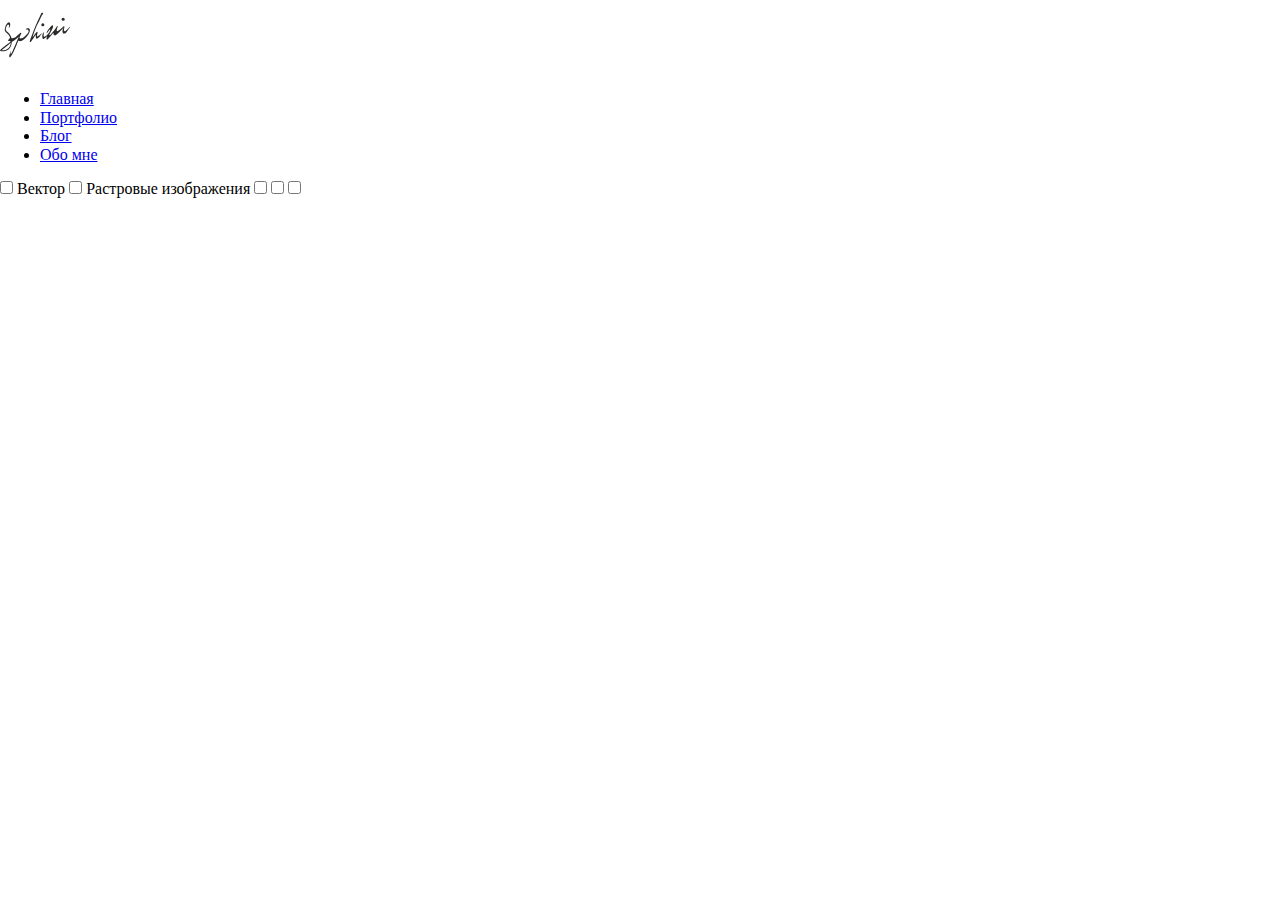
==== portfolio.html @ a6efe2f1 "Подключил css, шрифты. Тест сборки и хостинга." ====
<!DOCTYPE html>
<html lang="ru">
  <head>
    <meta charset="utf-8">
    <title>Sphini's portfolio</title>
    <link href="https://fonts.googleapis.com/css?family=Cuprum:400,400i,700,700i%7CPT+Sans&display=swap&subset=cyrillic" rel="stylesheet">
    <link href="css/normalize.css" rel="stylesheet">
    <link href="css/style.css" rel="stylesheet">
  </head>
  <body class="main-container">

    <header></header>
    <main>
        <section class="full-page-container">
          <nav class="navigation-portfolio">
            <div class="logo-wrapper">
              <a class="main-header-logo" href="index.html"><img src="img/logo.svg" alt="логотип Sphini" width="70" height="70"></a>
            </div>
            <ul class="site-navigation">
              <li><a href="index.html">Главная</a></li>
              <li><a href="#" class="current">Портфолио</a></li>
              <li><a href="#">Блог</a></li>
              <li><a href="#">Обо мне</a></li>
            </ul>
          </nav>
            <div class="background-portfolio-container">


                  <input class="visually-hidden tabs-filter-checkbox" type="checkbox" name="vector" id="tab-vector">
                  <label for="tab-vector" class="tab-label"><span class="tab-name">Вектор</span></label>
                  <input class="visually-hidden tabs-filter-checkbox" type="checkbox" name="raster" id="tab-raster">
                  <label for="tab-raster" class="tab-label"><span class="tab-name">Растровые изображения</span></label>
                  <input class="visually-hidden tabs-filter-checkbox" type="checkbox" name="advert" id="tab-advert">
                  <label for="tab-advert" class="tab-label"></label>
                  <input class="visually-hidden tabs-filter-checkbox" type="checkbox" name="3d" id="tab-3d">
                  <label for="tab-3d" class="tab-label"></label>
                  <input class="visually-hidden tabs-filter-checkbox" type="checkbox" name="web" id="tab-web">
                  <label for="tab-web" class="tab-label"></label>

              <div class="portfolio-container">
                <div class="portfolio-image vector raster"></div>
                <div class="portfolio-image raster"></div>
                <div class="portfolio-image"></div>
                <div class="portfolio-image vector"></div>
                <div class="portfolio-image"></div>
                <div class="portfolio-image vector"></div>
                <div class="portfolio-image"></div>
                <div class="portfolio-image"></div>
                <div class="portfolio-image"></div>
                <div class="portfolio-image raster"></div>
                <div class="portfolio-image vector raster"></div>
                <div class="portfolio-image"></div>
                <div class="portfolio-image"></div>
                <div class="portfolio-image vector"></div>
                <div class="portfolio-image"></div>
                <div class="portfolio-image"></div>
              </div>
            </div>

      </section>
    </main>
    <!-- <footer class="main-footer">

    </footer> -->
  </body>
</html>
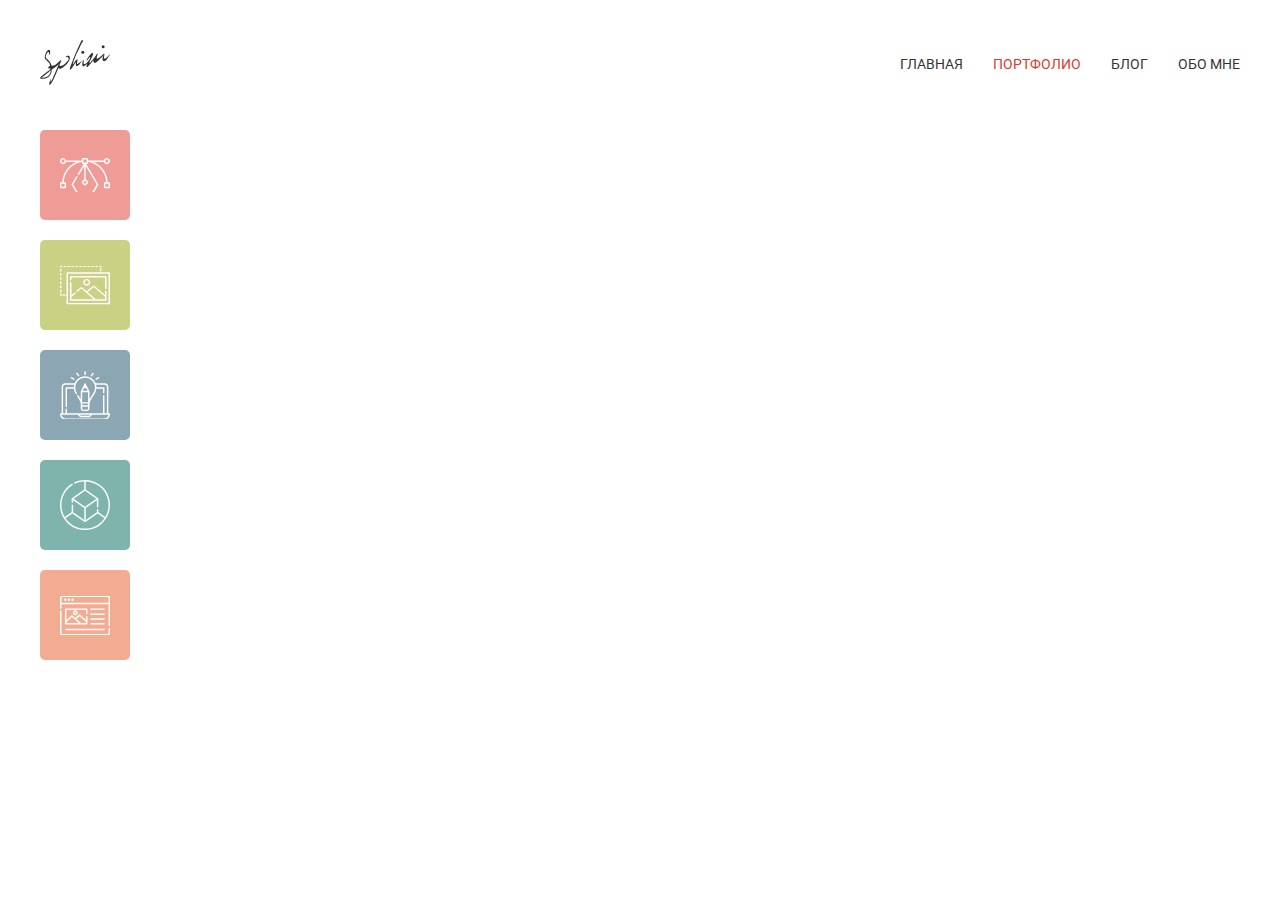
==== commit 95a76d48: "Реализовал работу фильтра" ====
--- a/portfolio.html
+++ b/portfolio.html
@@ -5,62 +5,62 @@
     <title>Sphini's portfolio</title>
     <link href="https://fonts.googleapis.com/css?family=Cuprum:400,400i,700,700i%7CPT+Sans&display=swap&subset=cyrillic" rel="stylesheet">
     <link href="css/normalize.css" rel="stylesheet">
-    <link href="css/style.css" rel="stylesheet">
+    <link href="css/style.min.css" rel="stylesheet">
   </head>
   <body class="main-container">
 
-    <header></header>
+    <header class="page-header">
+      <a class="page_header__logo" href="index.html">
+        <svg class="page_header__logo-img" width="70" height="45"><use xlink:href="img/sprite.svg#sprite-logo"></use></svg>
+      </a>
+      <nav class="page-header__nav" id="navbar">
+        <ul class="page-header__site-list site-list">
+          <li class="site-list__item"><a href="index.html">Главная</a></li>
+          <li class="site-list__item site-list__item--current"><a href="portfolio.html">Портфолио</a></li>
+          <li class="site-list__item"><a href="#">Блог</a></li>
+          <li class="site-list__item"><a href="#">Обо мне</a></li>
+        </ul>
+      </nav>
+    </header>
     <main>
-        <section class="full-page-container">
-          <nav class="navigation-portfolio">
-            <div class="logo-wrapper">
-              <a class="main-header-logo" href="index.html"><img src="img/logo.svg" alt="логотип Sphini" width="70" height="70"></a>
-            </div>
-            <ul class="site-navigation">
-              <li><a href="index.html">Главная</a></li>
-              <li><a href="#" class="current">Портфолио</a></li>
-              <li><a href="#">Блог</a></li>
-              <li><a href="#">Обо мне</a></li>
-            </ul>
-          </nav>
-            <div class="background-portfolio-container">
+      <section class="portfolio-block">
+        <div class="portfolio-filter"> <!-- background-portfolio-container  -->
+          <input class="visually-hidden portfolio-filter__checkbox" type="checkbox" name="vector" id="tab-vector">
+          <label for="tab-vector" class="portfolio-filter__tab portfolio-filter__tab--vector" title="Вектор"><span class="visually-hidden tab-name">sdasd</span></label> <!-- tab-label  -->
+          <input class="visually-hidden portfolio-filter__checkbox" type="checkbox" name="raster" id="tab-raster">
+          <label for="tab-raster" class="portfolio-filter__tab portfolio-filter__tab--raster" title="Растровые изображения"><span class="visually-hidden tab-name">Растровые изображения</span></label> <!-- tab-label  -->
+          <input class="visually-hidden portfolio-filter__checkbox" type="checkbox" name="advert" id="tab-advert">
+          <label for="tab-advert" class="portfolio-filter__tab portfolio-filter__tab--advert" title="Рекламная продукция"><span class="visually-hidden tab-name">Рекламная продукция</span></label> <!-- tab-label  -->
+          <input class="visually-hidden portfolio-filter__checkbox" type="checkbox" name="3d" id="tab-3d">
+          <label for="tab-3d" class="portfolio-filter__tab portfolio-filter__tab--3d" title="3д моделирование"><span class="visually-hidden tab-name">3д моделирование</span></label> <!-- tab-label  -->
+          <input class="visually-hidden portfolio-filter__checkbox" type="checkbox" name="web" id="tab-web">
+          <label for="tab-web" class="portfolio-filter__tab portfolio-filter__tab--tab-web" title="Веб дизайн"><span class="visually-hidden tab-name">Веб дизайн</span></label> <!-- tab-label  -->
+        </div>
+        <div class="portfolio-content">
+          <div class="portfolio-content__image vector"><a href="#"><img src="/img/portfolio-thumbnails/fildjan-logo-thumb.jpg" alt="fildjan-thumb" width="100%" height="100%"></a></div>
+          <div class="portfolio-content__image raster 3d"><a href="#"><img src="/img/portfolio-thumbnails/jedysword-3d-thumb.jpg" alt="jedysword-thumb" width="100%" height="100%"></a></div>
+          <div class="portfolio-content__image vector"><a href="#"><img src="/img/portfolio-thumbnails/dc-logo-thumb.jpg" alt="dc-thumb" width="100%" height="100%"></a></div>
+          <div class="portfolio-content__image raster 3d"><a href="#"><img src="/img/portfolio-thumbnails/violin-3d-thumb.jpg" alt="violin-thumb" width="100%" height="100%"></a></div>
+          <div class="portfolio-content__image vector"><a href="#"><img src="/img/portfolio-thumbnails/slot-logo-thumb.jpg" alt="slot-thumb" width="100%" height="100%"></a></div>
+          <div class="portfolio-content__image raster"><a href="#"><img src="/img/portfolio-thumbnails/clouds-baloon-thumb.jpg" alt="clouds-baloon-thumb" width="100%" height="100%"></a></div>
+          <div class="portfolio-content__image raster advert"><a href="#"><img src="/img/portfolio-thumbnails/26days-visitcard-thumb.jpg" alt="26days-visitcard-thumb" width="100%" height="100%"></a></div>
+          <div class="portfolio-content__image web"><a href="#"><img src="/img/portfolio-thumbnails/lfs-site-thumb.jpg" alt="lfs-site-thumb" width="100%" height="100%"></a></div>
+          <div class="portfolio-content__image raster advert 3d"><a href="#"><img src="/img/portfolio-thumbnails/newyear-kms-thumb.jpg" alt="newyear-kms-thumb" width="100%" height="100%"></a></div>
 
 
-                  <input class="visually-hidden tabs-filter-checkbox" type="checkbox" name="vector" id="tab-vector">
-                  <label for="tab-vector" class="tab-label"><span class="tab-name">Вектор</span></label>
-                  <input class="visually-hidden tabs-filter-checkbox" type="checkbox" name="raster" id="tab-raster">
-                  <label for="tab-raster" class="tab-label"><span class="tab-name">Растровые изображения</span></label>
-                  <input class="visually-hidden tabs-filter-checkbox" type="checkbox" name="advert" id="tab-advert">
-                  <label for="tab-advert" class="tab-label"></label>
-                  <input class="visually-hidden tabs-filter-checkbox" type="checkbox" name="3d" id="tab-3d">
-                  <label for="tab-3d" class="tab-label"></label>
-                  <input class="visually-hidden tabs-filter-checkbox" type="checkbox" name="web" id="tab-web">
-                  <label for="tab-web" class="tab-label"></label>
 
-              <div class="portfolio-container">
-                <div class="portfolio-image vector raster"></div>
-                <div class="portfolio-image raster"></div>
-                <div class="portfolio-image"></div>
-                <div class="portfolio-image vector"></div>
-                <div class="portfolio-image"></div>
-                <div class="portfolio-image vector"></div>
-                <div class="portfolio-image"></div>
-                <div class="portfolio-image"></div>
-                <div class="portfolio-image"></div>
-                <div class="portfolio-image raster"></div>
-                <div class="portfolio-image vector raster"></div>
-                <div class="portfolio-image"></div>
-                <div class="portfolio-image"></div>
-                <div class="portfolio-image vector"></div>
-                <div class="portfolio-image"></div>
-                <div class="portfolio-image"></div>
-              </div>
-            </div>
-
+          <div class="portfolio-content__image portfolio-content__image--dummy"></div>
+          <div class="portfolio-content__image portfolio-content__image--dummy"></div>
+          <div class="portfolio-content__image portfolio-content__image--dummy"></div>
+          <div class="portfolio-content__image portfolio-content__image--dummy"></div>
+          <div class="portfolio-content__image portfolio-content__image--dummy"></div>
+          <div class="portfolio-content__image portfolio-content__image--dummy"></div>
+        </div>
       </section>
     </main>
     <!-- <footer class="main-footer">
 
     </footer> -->
+    <script src="js/filter.js"></script>
   </body>
 </html>
--- a/css/style.min.css
+++ b/css/style.min.css
@@ -0,0 +1,463 @@
+@font-face {
+  font-family: "Comfortaa";
+  src: url("../fonts/Comfortaa-Bold.woff2") format("woff2"), url("../fonts/Comfortaa-Bold.woff") format("woff");
+  font-weight: 700;
+  font-style: normal;
+  font-display: swap;
+}
+@font-face {
+  font-family: "Comfortaa";
+  src: url("../fonts/Comfortaa-Regular.woff2") format("woff2"), url("../fonts/Comfortaa-Regular.woff") format("woff");
+  font-weight: 400;
+  font-style: normal;
+  font-display: swap;
+}
+@font-face {
+  font-family: "Roboto";
+  src: url("../fonts/Roboto-Regular.woff2") format("woff2"), url("../fonts/Roboto-Regular.woff") format("woff");
+  font-weight: 400;
+  font-style: normal;
+  font-display: swap;
+}
+@font-face {
+  font-family: "Roboto";
+  src: url("../fonts/Roboto-Bold.woff2") format("woff2"), url("../fonts/Roboto-Bold.woff") format("woff");
+  font-weight: 700;
+  font-style: normal;
+  font-display: swap;
+}
+.visually-hidden:not(:focus):not(:active),
+input[type="checkbox"].visually-hidden,
+input[type="radio"].visually-hidden {
+  position: absolute;
+  width: 1px;
+  height: 1px;
+  margin: -1px;
+  border: 0;
+  padding: 0;
+  white-space: nowrap;
+  -webkit-clip-path: inset(100%);
+          clip-path: inset(100%);
+  clip: rect(0 0 0 0);
+  overflow: hidden;
+}
+body {
+  padding: 0;
+  margin: 0;
+  list-style: none;
+  font-family: "Roboto", Arial, sans-serif;
+  font-size: 14px;
+  font-weight: normal;
+  color: #000000;
+  background-color: white;
+  box-sizing: border-box;
+}
+.main-container {
+  padding-left: 40px;
+  padding-right: 40px;
+}
+.content {
+  position: absolute;
+  width: 900px;
+  left: 50%;
+  margin-left: -450px;
+  top: 50%;
+  transform: translateY(-50%);
+  height: 100%;
+  display: flex;
+  align-items: center;
+  z-index: 5;
+}
+a {
+  text-decoration: none;
+}
+.red-dot {
+  color: #e0392d;
+}
+@-webkit-keyframes loading {
+  0% {
+    opacity: 0;
+  }
+  50% {
+    opacity: 1;
+  }
+  100% {
+    opacity: 0;
+  }
+}
+@keyframes loading {
+  0% {
+    opacity: 0;
+  }
+  50% {
+    opacity: 1;
+  }
+  100% {
+    opacity: 0;
+  }
+}
+@-webkit-keyframes error {
+  0% {
+    opacity: 0;
+  }
+  100% {
+    fill: blue;
+  }
+}
+@keyframes error {
+  0% {
+    opacity: 0;
+  }
+  100% {
+    fill: blue;
+  }
+}
+@-webkit-keyframes screen-back {
+  0% {
+    opacity: 0;
+  }
+  10% {
+    opacity: 1;
+  }
+  98% {
+    opacity: 1;
+  }
+  100% {
+    opacity: 0;
+  }
+}
+@keyframes screen-back {
+  0% {
+    opacity: 0;
+  }
+  10% {
+    opacity: 1;
+  }
+  98% {
+    opacity: 1;
+  }
+  100% {
+    opacity: 0;
+  }
+}
+.fil1 {
+  fill: none;
+}
+.fil3 {
+  fill: #DAE4EA;
+}
+.fil0 {
+  fill: #E2ECF5;
+}
+.fil2 {
+  fill: #F0F4F7;
+}
+.fil5 {
+  fill: #F0F4F7;
+}
+.fil4 {
+  fill: #F0F4F7;
+  fill-rule: nonzero;
+}
+#screen:hover #screen-on {
+  -webkit-animation: error;
+          animation: error;
+  -webkit-animation-delay: 4s;
+          animation-delay: 4s;
+  -webkit-animation-fill-mode: forwards;
+          animation-fill-mode: forwards;
+}
+#screen:hover #screen-back {
+  -webkit-animation: screen-back;
+          animation: screen-back;
+  -webkit-animation-duration: 4s;
+          animation-duration: 4s;
+  -webkit-animation-fill-mode: forwards;
+          animation-fill-mode: forwards;
+  fill: #696969;
+}
+#screen:hover #switch-on {
+  fill: #00ED3B;
+}
+#screen:hover #loading {
+  fill: white;
+  -webkit-animation: loading;
+          animation: loading;
+  -webkit-animation-duration: 2s;
+          animation-duration: 2s;
+  -webkit-animation-iteration-count: 2;
+          animation-iteration-count: 2;
+  -webkit-animation-fill-mode: forwards;
+          animation-fill-mode: forwards;
+}
+.page-header {
+  position: fixed;
+  width: 100%;
+  max-width: 1920px;
+  box-sizing: border-box;
+  left: 50%;
+  transform: translateX(-50%);
+  z-index: 5;
+  display: flex;
+  justify-content: space-between;
+  align-items: center;
+  transition-duration: 1.5s;
+  padding: 40px 40px 40px 40px;
+  background-color: white;
+}
+.page-header__site-list {
+  padding: 0;
+  margin: 0;
+  list-style: none;
+  display: flex;
+}
+.page-header__site-list li {
+  padding: 0;
+  margin: 0;
+  list-style: none;
+  display: flex;
+  align-items: center;
+  margin-right: 30px;
+}
+.page-header__site-list li:last-child {
+  margin-right: 0;
+}
+.page-header__site-list a {
+  text-transform: uppercase;
+  color: #000000;
+  opacity: 0.8;
+}
+.page-header__site-list a:hover {
+  opacity: 1;
+}
+.page-header__site-list--night a {
+  color: white;
+}
+.site-list__item--current a {
+  color: #e0392d;
+  opacity: 1;
+}
+.page_header__logo {
+  opacity: 0.8;
+}
+.page_header__logo:hover {
+  opacity: 1;
+}
+.page_header__logo--night {
+  fill: white;
+}
+.main-block {
+  height: 100vh;
+  min-height: 700px;
+  background-color: #ffffff;
+  box-sizing: border-box;
+  overflow: hidden;
+  max-height: 1280px;
+  position: relative;
+  border-radius: 20px;
+  padding-bottom: 40px;
+  bottom: 20px;
+}
+.main-block__background {
+  position: absolute;
+  bottom: 50%;
+  left: 50%;
+  transform: translateX(-50%);
+  z-index: 0;
+}
+.main-block__background-image {
+  position: relative;
+  transform: translateY(400px);
+}
+.main-block__me-container {
+  height: 100%;
+  position: relative;
+  vertical-align: middle;
+}
+.main-block__me-image {
+  position: relative;
+  top: 50%;
+  transform: translateY(-50%);
+}
+.main-block__greeting {
+  padding-left: 40px;
+}
+.main-block__greeting-title {
+  margin: 0;
+  padding: 0;
+  font-family: "Comfortaa", Arial, sans-serif;
+  font-weight: 700;
+  font-size: 38px;
+  line-height: 48px;
+  margin-bottom: 25px;
+}
+.main-block__greeting-text {
+  margin: 0;
+  padding: 0;
+  font-family: "Roboto", Arial, sans-serif;
+  font-weight: 400;
+  font-size: 16px;
+  line-height: 25px;
+  padding-right: 250px;
+  margin-bottom: 45px;
+  color: #6b6a6a;
+}
+.main-block__btn-lang {
+  position: absolute;
+  bottom: 50px;
+  right: 50px;
+  color: #000000;
+  font-family: "Roboto", Arial, sans-serif;
+  font-size: 16px;
+  opacity: 0.7;
+  z-index: 1;
+}
+.main-block__btn-lang:hover {
+  opacity: 1;
+}
+.main-block__sun-night::before {
+  content: "";
+  position: absolute;
+  display: block;
+  background-image: url("../img/sun-night.svg");
+  background-size: cover;
+  background-repeat: no-repeat;
+  width: 56px;
+  height: 28px;
+  left: 50px;
+  bottom: 50px;
+  opacity: 0.7;
+  z-index: 2;
+}
+.main-block__sun-night:hover::before {
+  opacity: 1;
+  cursor: pointer;
+}
+.main-block__night-switch:checked + .main-block__sun-night::before {
+  background-position: 0 -29px;
+}
+.main-block--night,
+.main-container--night,
+.main-block__container--night {
+  background-color: #2C4860;
+}
+.main-block__background--night {
+  -webkit-filter: brightness(60%);
+          filter: brightness(60%);
+}
+.portfolio-block {
+  display: flex;
+  padding-top: 130px;
+}
+.portfolio-content__image {
+  width: 9.267%;
+  margin-bottom: 10px;
+  margin-right: 5px;
+  margin-left: 5px;
+  min-width: 250px;
+  border-radius: 5px;
+  overflow: hidden;
+  flex-grow: 2;
+  opacity: 1;
+  display: none;
+}
+.portfolio-content__image:hover {
+  opacity: 0.8;
+}
+.show {
+  display: block;
+}
+.portfolio-content__image::before {
+  content: "";
+  padding-top: 100%;
+  float: left;
+}
+.portfolio-content {
+  width: 100%;
+  display: flex;
+  flex-wrap: wrap;
+  align-content: flex-start;
+  margin-left: 110px;
+}
+.portfolio-content::after {
+  content: '';
+  flex-grow: 5;
+}
+.portfolio-filter {
+  position: fixed;
+  display: flex;
+  flex-direction: column;
+}
+.portfolio-filter__tab {
+  margin-bottom: 20px;
+  position: relative;
+  margin-right: 20px;
+  cursor: pointer;
+}
+.portfolio-filter__tab::before {
+  content: '';
+  display: block;
+  height: 90px;
+  width: 90px;
+  border-radius: 5px;
+  opacity: 0.5;
+  transition-duration: 0.3s;
+}
+.portfolio-filter__tab:hover::before {
+  opacity: 0.7;
+}
+.portfolio-filter__tab--vector::before {
+  background-color: #e0392d;
+}
+.portfolio-filter__tab--raster::before {
+  background-color: #94a30a;
+}
+.portfolio-filter__tab--advert::before {
+  background-color: #194f67;
+}
+.portfolio-filter__tab--3d::before {
+  background-color: #00695b;
+}
+.portfolio-filter__tab--tab-web::before {
+  background-color: #e35a24;
+}
+.portfolio-filter__tab::after {
+  content: '';
+  position: absolute;
+  width: 50px;
+  background-size: cover;
+  background-repeat: no-repeat;
+  left: 50%;
+  top: 50%;
+  transform: translate(-50%, -50%);
+}
+.portfolio-filter__tab--vector::after {
+  height: 34px;
+  background-image: url("../img/vector-icon.svg");
+}
+.portfolio-filter__tab--raster::after {
+  height: 39px;
+  background-image: url("../img/raster-icon.svg");
+}
+.portfolio-filter__tab--advert::after {
+  height: 48px;
+  background-image: url("../img/ad-icon.svg");
+}
+.portfolio-filter__tab--3d::after {
+  height: 50px;
+  background-image: url("../img/3d-icon.svg");
+}
+.portfolio-filter__tab--tab-web::after {
+  height: 39px;
+  background-image: url("../img/web-icon.svg");
+}
+.portfolio-filter__checkbox:checked + .portfolio-filter__tab::before {
+  opacity: 1;
+  transition-duration: 0.3s;
+}
+.portfolio-content .portfolio-content__image--dummy {
+  display: block;
+  height: 2px;
+}
+
+/*# sourceMappingURL=style.min.css.map */
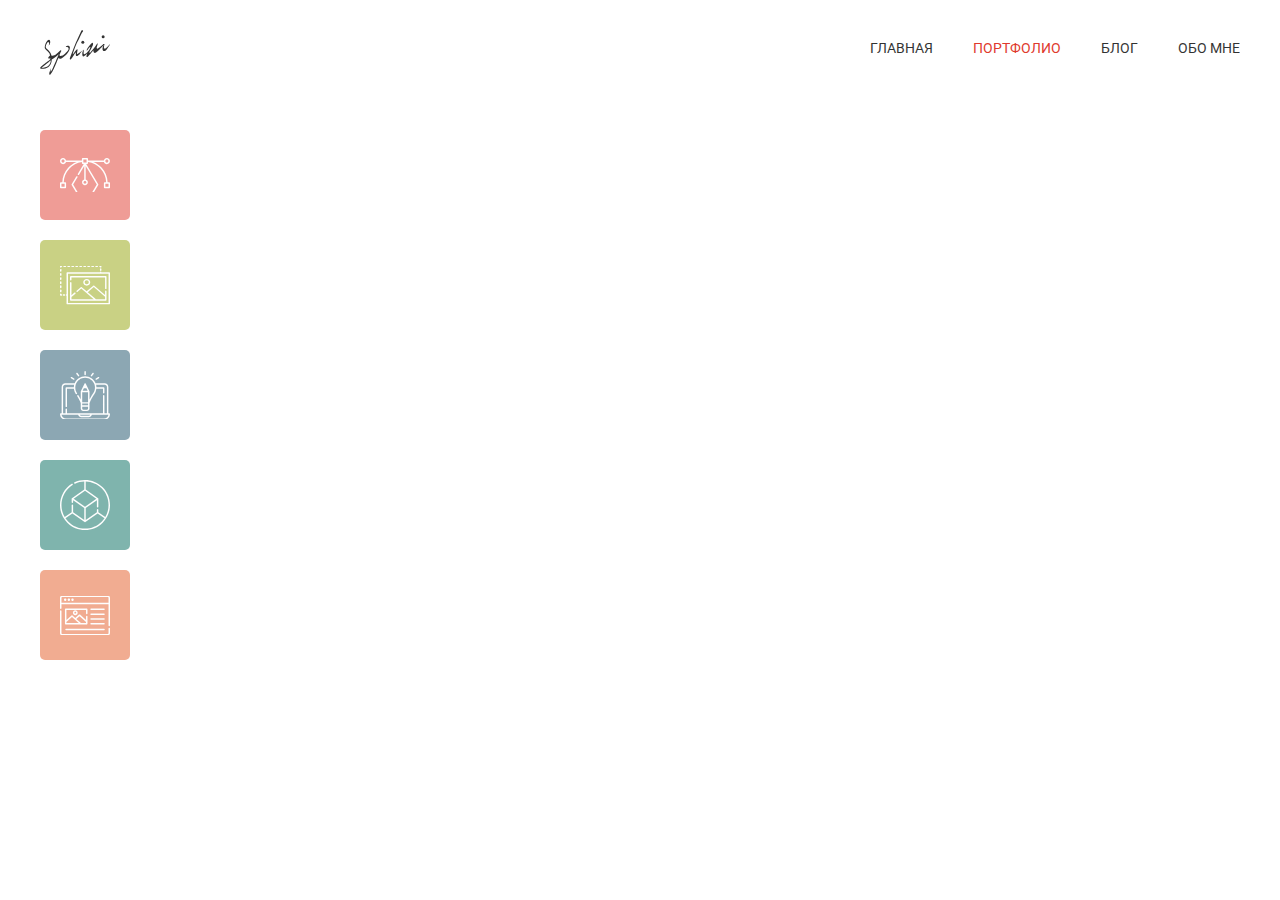
==== commit 30cdde98: "переделал навигацию, автоскрытие,  фон главной страницы,  ночной режим" ====
--- a/portfolio.html
+++ b/portfolio.html
@@ -37,15 +37,15 @@
           <label for="tab-web" class="portfolio-filter__tab portfolio-filter__tab--tab-web" title="Веб дизайн"><span class="visually-hidden tab-name">Веб дизайн</span></label> <!-- tab-label  -->
         </div>
         <div class="portfolio-content">
-          <div class="portfolio-content__image vector"><a href="#"><img src="/img/portfolio-thumbnails/fildjan-logo-thumb.jpg" alt="fildjan-thumb" width="100%" height="100%"></a></div>
-          <div class="portfolio-content__image raster 3d"><a href="#"><img src="/img/portfolio-thumbnails/jedysword-3d-thumb.jpg" alt="jedysword-thumb" width="100%" height="100%"></a></div>
-          <div class="portfolio-content__image vector"><a href="#"><img src="/img/portfolio-thumbnails/dc-logo-thumb.jpg" alt="dc-thumb" width="100%" height="100%"></a></div>
-          <div class="portfolio-content__image raster 3d"><a href="#"><img src="/img/portfolio-thumbnails/violin-3d-thumb.jpg" alt="violin-thumb" width="100%" height="100%"></a></div>
-          <div class="portfolio-content__image vector"><a href="#"><img src="/img/portfolio-thumbnails/slot-logo-thumb.jpg" alt="slot-thumb" width="100%" height="100%"></a></div>
-          <div class="portfolio-content__image raster"><a href="#"><img src="/img/portfolio-thumbnails/clouds-baloon-thumb.jpg" alt="clouds-baloon-thumb" width="100%" height="100%"></a></div>
-          <div class="portfolio-content__image raster advert"><a href="#"><img src="/img/portfolio-thumbnails/26days-visitcard-thumb.jpg" alt="26days-visitcard-thumb" width="100%" height="100%"></a></div>
-          <div class="portfolio-content__image web"><a href="#"><img src="/img/portfolio-thumbnails/lfs-site-thumb.jpg" alt="lfs-site-thumb" width="100%" height="100%"></a></div>
-          <div class="portfolio-content__image raster advert 3d"><a href="#"><img src="/img/portfolio-thumbnails/newyear-kms-thumb.jpg" alt="newyear-kms-thumb" width="100%" height="100%"></a></div>
+          <div class="portfolio-content__image vector"><a href="1" target="_blank"><img class="portfolio-content__thumb" src="/img/portfolio-thumbnails/fildjan-logo-thumb.jpg" alt="fildjan-thumb" width="100%" height="100%"></a></div>
+          <div class="portfolio-content__image raster 3d"><a href="2" target="_blank"><img class="portfolio-content__thumb" src="/img/portfolio-thumbnails/jedysword-3d-thumb.jpg" alt="jedysword-thumb" width="100%" height="100%"></a></div>
+          <div class="portfolio-content__image vector"><a href="3" target="_blank"><img class="portfolio-content__thumb" src="/img/portfolio-thumbnails/dc-logo-thumb.jpg" alt="dc-thumb" width="100%" height="100%"></a></div>
+          <div class="portfolio-content__image raster 3d"><a href="4" target="_blank"><img class="portfolio-content__thumb" src="/img/portfolio-thumbnails/violin-3d-thumb.jpg" alt="violin-thumb" width="100%" height="100%"></a></div>
+          <div class="portfolio-content__image vector"><a href="5" target="_blank"><img class="portfolio-content__thumb" src="/img/portfolio-thumbnails/slot-logo-thumb.jpg" alt="slot-thumb" width="100%" height="100%"></a></div>
+          <div class="portfolio-content__image raster"><a href="#" target="_blank"><img class="portfolio-content__thumb" src="/img/portfolio-thumbnails/clouds-baloon-thumb.jpg" alt="clouds-baloon-thumb" width="100%" height="100%"></a></div>
+          <div class="portfolio-content__image raster advert"><a href="img/portfolio-big-pictures/26days-visitcard-fullsize.jpg" target="_blank"><img class="portfolio-content__thumb" src="/img/portfolio-thumbnails/26days-visitcard-thumb.jpg" alt="26days-visitcard-thumb" width="100%" height="100%"></a></div>
+          <div class="portfolio-content__image web"><a href="#" target="_blank"><img class="portfolio-content__thumb" src="/img/portfolio-thumbnails/lfs-site-thumb.jpg" alt="lfs-site-thumb" width="100%" height="100%"></a></div>
+          <div class="portfolio-content__image raster advert 3d"><a href="img/portfolio-big-pictures/newyear-kms-fullsize.jpg" target="_blank"><img class="portfolio-content__thumb" src="/img/portfolio-thumbnails/newyear-kms-thumb.jpg" alt="newyear-kms-thumb" width="100%" height="100%"></a></div>
 
 
 
@@ -57,10 +57,20 @@
           <div class="portfolio-content__image portfolio-content__image--dummy"></div>
         </div>
       </section>
+
+      <section class="big-picture  overlay  hidden">
+        <div class="big-picture__img">
+          <img class="portfolio-content__fullsize" src="img/portfolio-big-pictures/newyear-kms-fullsize.jpg" alt="Девушка в купальнике" width="100%" height="auto">
+        </div>
+        <button type="button" class="big-picture__cancel cancel" id="picture-cancel"><span class="visually-hidden">выход</span></button>
+      </section>
+
     </main>
     <!-- <footer class="main-footer">
 
     </footer> -->
     <script src="js/filter.js"></script>
+    <script src="js/overlay.js"></script>
+    <script src="js/hidebar.js"></script>
   </body>
 </html>
--- a/css/style.min.css
+++ b/css/style.min.css
@@ -56,6 +56,10 @@
   padding-left: 40px;
   padding-right: 40px;
 }
+.block-sizer {
+  max-width: 1800px;
+  margin: auto;
+}
 .content {
   position: absolute;
   width: 900px;
@@ -144,6 +148,9 @@
   fill: none;
 }
 .fil3 {
+  fill: #DAE4EA;
+}
+.fil6 {
   fill: #DAE4EA;
 }
 .fil0 {
@@ -190,37 +197,60 @@
   -webkit-animation-fill-mode: forwards;
           animation-fill-mode: forwards;
 }
-.page-header {
-  position: fixed;
-  width: 100%;
-  max-width: 1920px;
-  box-sizing: border-box;
-  left: 50%;
-  transform: translateX(-50%);
-  z-index: 5;
-  display: flex;
-  justify-content: space-between;
+.page-header__site-list {
+  padding: 0;
+  margin: 0;
+  list-style: none;
+  display: flex;
+}
+.page-header__site-list li {
+  padding: 0;
+  margin: 0;
+  list-style: none;
+  display: flex;
   align-items: center;
-  transition-duration: 1.5s;
-  padding: 40px 40px 40px 40px;
-  background-color: white;
-}
-.page-header__site-list {
-  padding: 0;
-  margin: 0;
-  list-style: none;
-  display: flex;
-}
-.page-header__site-list li {
-  padding: 0;
-  margin: 0;
-  list-style: none;
-  display: flex;
-  align-items: center;
-  margin-right: 30px;
+  margin-right: 40px;
 }
 .page-header__site-list li:last-child {
   margin-right: 0;
+}
+.page-header__nav {
+  background-color: white;
+  top: 0;
+  right: 0;
+  position: fixed;
+  padding-right: 40px;
+  padding-top: 40px;
+  padding-left: 60px;
+  padding-bottom: 40px;
+  border-bottom-left-radius: 20px;
+  z-index: 20;
+  transition: top 1s;
+}
+.page_header__logo {
+  position: fixed;
+  top: 30px;
+  left: 40px;
+  z-index: 30;
+}
+.page_header__logo-circle {
+  position: absolute;
+  display: block;
+  width: 90px;
+  height: 90px;
+  top: -23px;
+  left: -10px;
+  border-radius: 50%;
+  z-index: 14;
+  background-color: white;
+}
+.page_header__logo-img {
+  position: relative;
+  z-index: 15;
+  opacity: 0.8;
+}
+.page_header__logo-img:hover {
+  opacity: 1;
 }
 .page-header__site-list a {
   text-transform: uppercase;
@@ -237,13 +267,7 @@
   color: #e0392d;
   opacity: 1;
 }
-.page_header__logo {
-  opacity: 0.8;
-}
-.page_header__logo:hover {
-  opacity: 1;
-}
-.page_header__logo--night {
+.site-list__item--current a--night {
   fill: white;
 }
 .main-block {
@@ -267,7 +291,7 @@
 }
 .main-block__background-image {
   position: relative;
-  transform: translateY(400px);
+  transform: translateY(780px);
 }
 .main-block__me-container {
   height: 100%;
@@ -338,12 +362,106 @@
 }
 .main-block--night,
 .main-container--night,
-.main-block__container--night {
+.main-block__container--night,
+.page_header__logo-circle--night,
+.page-header__nav--night {
   background-color: #2C4860;
 }
 .main-block__background--night {
   -webkit-filter: brightness(60%);
           filter: brightness(60%);
+}
+.best-portfolio {
+  padding: 0;
+  margin: 0;
+  list-style: none;
+  display: flex;
+  height: 150%;
+  flex-wrap: wrap;
+}
+.best-portfolio__container {
+  padding: 0;
+  margin: 0;
+  list-style: none;
+  position: relative;
+  box-sizing: border-box;
+  width: calc(50% - 10px);
+  height: 550px;
+  margin-right: 20px;
+  margin-bottom: 20px;
+  border-radius: 20px;
+  overflow: hidden;
+}
+.best-portfolio__container:nth-child(2n) {
+  margin-right: 0;
+}
+.best-portfolio__overlay {
+  position: absolute;
+  top: 0;
+  right: 0;
+  width: 100%;
+  height: 100%;
+  display: flex;
+  flex-direction: column;
+  box-sizing: border-box;
+  padding-left: 40px;
+  padding-right: 40px;
+  padding-bottom: 60px;
+  z-index: -1;
+}
+.best-portfolio__overlay--image-1 {
+  background-color: rgba(148, 163, 10, 0.9);
+}
+.best-portfolio__overlay--image-2 {
+  background-color: rgba(227, 90, 36, 0.9);
+}
+.best-portfolio__overlay--image-3 {
+  background-color: rgba(25, 79, 103, 0.9);
+}
+.best-portfolio__overlay--image-4 {
+  background-color: rgba(0, 105, 91, 0.9);
+}
+.best-portfolio__overlay--image-5 {
+  background-color: rgba(35, 35, 35, 0.9);
+}
+.best-portfolio__overlay--image-6 {
+  background-color: rgba(224, 57, 45, 0.9);
+}
+.best-portfolio__tools {
+  margin-top: auto;
+}
+.btn-action {
+  background-color: transparent;
+  box-sizing: border-box;
+  padding: 15px 35px 15px 35px;
+  border: 2px solid #ffffff;
+  opacity: 0.5;
+  display: inline-block;
+  color: #ffffff;
+  font-family: "Roboto", Arial, sans-serif;
+  font-weight: 400;
+  text-transform: uppercase;
+  padding: 15px 50px 15px 50px;
+  border-radius: 50px;
+}
+.btn-action:hover {
+  opacity: 1;
+}
+.best-portfolio__image {
+  width: 100%;
+  height: 100%;
+  background-position: center;
+  background-size: cover;
+  border-radius: 20px;
+}
+.best-portfolio__container:hover .best-portfolio__overlay {
+  z-index: 10;
+}
+.best-portfolio__image--image-1 {
+  background-image: url("../img/best-works-img/image-1-main.jpg");
+}
+.best-portfolio__image--image-2 {
+  background-image: url("../img/best-works-img/image-2-main.jpg");
 }
 .portfolio-block {
   display: flex;
@@ -364,9 +482,6 @@
 .portfolio-content__image:hover {
   opacity: 0.8;
 }
-.show {
-  display: block;
-}
 .portfolio-content__image::before {
   content: "";
   padding-top: 100%;
@@ -459,5 +574,68 @@
   display: block;
   height: 2px;
 }
+.overlay {
+  display: none;
+  position: fixed;
+  z-index: 20;
+  box-sizing: border-box;
+  padding: 50px;
+  padding-right: 70px;
+  left: 0;
+  top: 0;
+  width: 100%;
+  height: 100%;
+  overflow: auto;
+  background-color: rgba(0, 0, 0, 0.9);
+}
+.big-picture__cancel {
+  list-style: none;
+  margin: 0;
+  padding: 0;
+  border: none;
+  position: fixed;
+  display: block;
+  width: 25px;
+  height: 25px;
+  background-color: rgba(0, 0, 0, 0);
+  top: 20px;
+  right: 30px;
+  background-size: cover;
+  background-repeat: no-repeat;
+  background-image: url("../img/close.svg");
+  transition: transform 0.5s, opacity 0.5s;
+  opacity: 0.5;
+}
+.big-picture__cancel:hover {
+  transform: rotate(90deg);
+  opacity: 1;
+  cursor: pointer;
+}
+.big-picture__img {
+  margin: auto;
+  -webkit-animation-name: zoom;
+          animation-name: zoom;
+  -webkit-animation-duration: 0.6s;
+          animation-duration: 0.6s;
+}
+@-webkit-keyframes zoom {
+  from {
+    transform: scale(0);
+  }
+  to {
+    transform: scale(1);
+  }
+}
+@keyframes zoom {
+  from {
+    transform: scale(0);
+  }
+  to {
+    transform: scale(1);
+  }
+}
+.show {
+  display: block;
+}
 
 /*# sourceMappingURL=style.min.css.map */
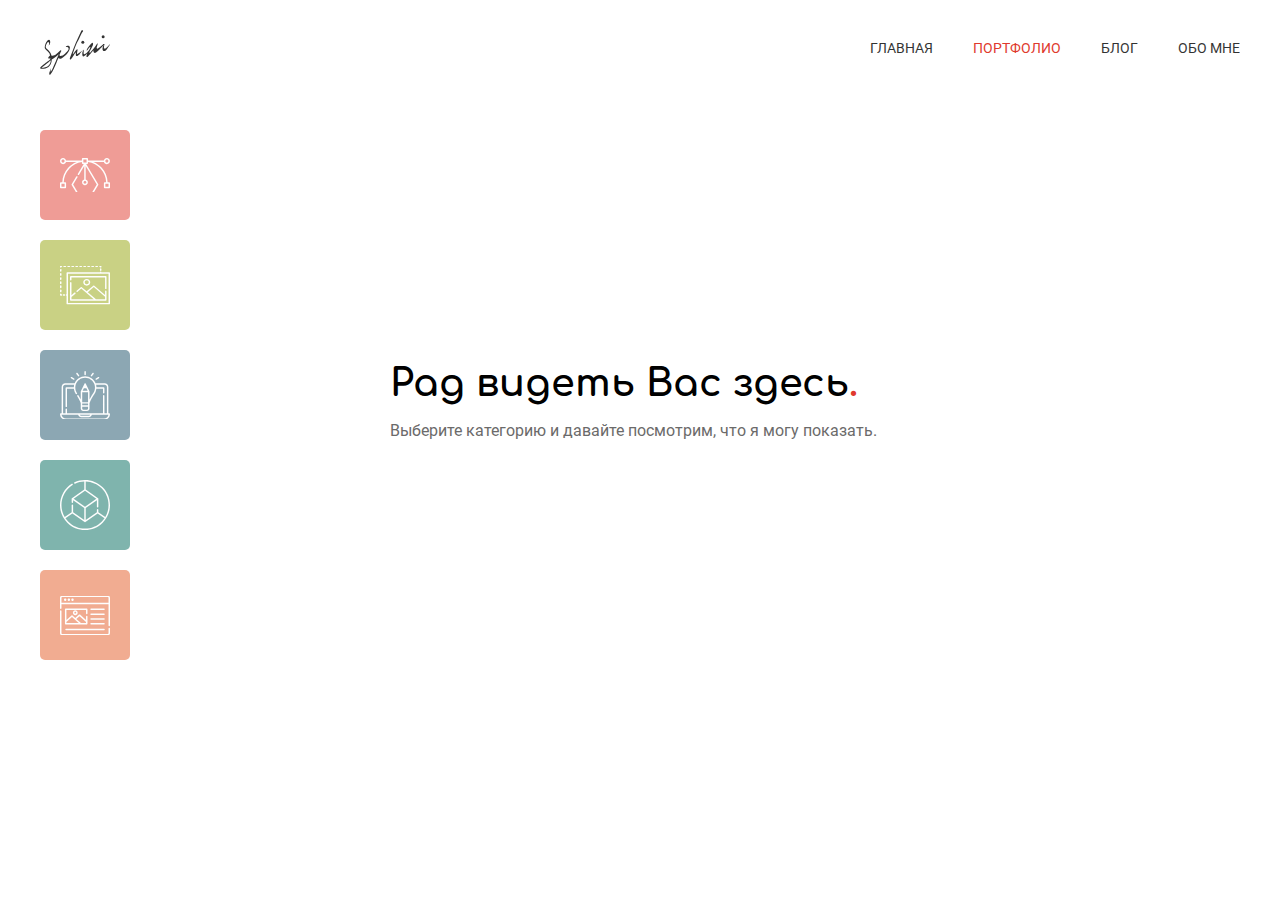
==== commit 55686676: "Сделал заглушку" ====
--- a/portfolio.html
+++ b/portfolio.html
@@ -37,6 +37,10 @@
           <label for="tab-web" class="portfolio-filter__tab portfolio-filter__tab--tab-web" title="Веб дизайн"><span class="visually-hidden tab-name">Веб дизайн</span></label> <!-- tab-label  -->
         </div>
         <div class="portfolio-content">
+          <div class="portfolio-content__greeting">
+            <h2 class="portfolio-content__greeting-title">Рад видеть Вас здесь<span class="red-dot">.</span></h2>
+            <p class="portfolio-content__greeting-text">Выберите категорию и давайте посмотрим, что я могу показать.</p>
+          </div>
           <div class="portfolio-content__image vector"><a href="1" target="_blank"><img class="portfolio-content__thumb" src="/img/portfolio-thumbnails/fildjan-logo-thumb.jpg" alt="fildjan-thumb" width="100%" height="100%"></a></div>
           <div class="portfolio-content__image raster 3d"><a href="2" target="_blank"><img class="portfolio-content__thumb" src="/img/portfolio-thumbnails/jedysword-3d-thumb.jpg" alt="jedysword-thumb" width="100%" height="100%"></a></div>
           <div class="portfolio-content__image vector"><a href="3" target="_blank"><img class="portfolio-content__thumb" src="/img/portfolio-thumbnails/dc-logo-thumb.jpg" alt="dc-thumb" width="100%" height="100%"></a></div>
--- a/css/style.min.css
+++ b/css/style.min.css
@@ -56,9 +56,18 @@
   padding-left: 40px;
   padding-right: 40px;
 }
-.block-sizer {
-  max-width: 1800px;
+.block-limiter {
+  max-width: 2300px;
   margin: auto;
+}
+.fullpage-sizer {
+  height: 100vh;
+  min-height: 700px;
+  box-sizing: border-box;
+  overflow: hidden;
+  max-height: 1280px;
+  position: relative;
+  border-radius: 20px;
 }
 .content {
   position: absolute;
@@ -74,6 +83,18 @@
 }
 a {
   text-decoration: none;
+}
+.button {
+  font-family: "Roboto", Arial, sans-serif;
+  display: inline-block;
+  font-weight: 400;
+  font-size: 16px;
+  text-decoration: none;
+  color: #ffffff;
+  background-color: #e0392d;
+  text-transform: uppercase;
+  border-radius: 50px;
+  padding: 20px 40px 20px 40px;
 }
 .red-dot {
   color: #e0392d;
@@ -196,6 +217,55 @@
           animation-iteration-count: 2;
   -webkit-animation-fill-mode: forwards;
           animation-fill-mode: forwards;
+}
+.temporary-block {
+  height: 800px;
+  min-height: 700px;
+  background-color: #ffffff;
+  box-sizing: border-box;
+  overflow: hidden;
+  max-height: 1280px;
+  position: relative;
+  border-radius: 20px;
+  padding-bottom: 40px;
+  bottom: 20px;
+}
+.temporary-block__container {
+  padding-top: 200px;
+  width: 1000px;
+  margin: auto;
+}
+.temporary-block__image {
+  background-image: url('../img/broken-wall.svg'), url('../img/broken-wall-back.jpg');
+  background-size: contain, 670px;
+  background-repeat: repeat, repeat;
+  background-attachment: scroll, fixed;
+  background-position: center, 550px 5px;
+  width: 550px;
+  height: 387px;
+  background-color: white;
+  float: left;
+}
+.temporary-block__text {
+  padding-top: 85px;
+}
+.temporary-block__text-title {
+  margin: 0;
+  padding: 0;
+  font-family: "Comfortaa", Arial, sans-serif;
+  font-weight: 700;
+  font-size: 38px;
+  line-height: 48px;
+  margin-bottom: 25px;
+}
+.temporary-block__text-article {
+  margin: 0;
+  padding: 0;
+  font-family: "Roboto", Arial, sans-serif;
+  font-weight: 400;
+  font-size: 16px;
+  line-height: 25px;
+  color: #6b6a6a;
 }
 .page-header__site-list {
   padding: 0;
@@ -271,14 +341,7 @@
   fill: white;
 }
 .main-block {
-  height: 100vh;
-  min-height: 700px;
   background-color: #ffffff;
-  box-sizing: border-box;
-  overflow: hidden;
-  max-height: 1280px;
-  position: relative;
-  border-radius: 20px;
   padding-bottom: 40px;
   bottom: 20px;
 }
@@ -360,6 +423,37 @@
 .main-block__night-switch:checked + .main-block__sun-night::before {
   background-position: 0 -29px;
 }
+.main-block__button {
+  position: relative;
+  overflow: hidden;
+}
+.main-block__button span {
+  display: inline-block;
+  transition-property: transform;
+  transition-duration: 0.5s;
+  transition-timing-function: ease-out;
+}
+.main-block__button:hover span {
+  transform: translateX(-12px);
+}
+.main-block__button::after {
+  content: "";
+  position: absolute;
+  background-image: url("../img/down-arrow.svg");
+  background-size: 16px auto;
+  background-repeat: no-repeat;
+  width: 25px;
+  height: 27px;
+  top: -17px;
+  right: 17px;
+  z-index: 40;
+  transition-property: transform;
+  transition-duration: 0.5s;
+  transition-timing-function: ease-out;
+}
+.main-block__button:hover::after {
+  transform: translateY(40px);
+}
 .main-block--night,
 .main-container--night,
 .main-block__container--night,
@@ -367,6 +461,9 @@
 .page-header__nav--night {
   background-color: #2C4860;
 }
+.main-block__greeting-title--night {
+  color: white;
+}
 .main-block__background--night {
   -webkit-filter: brightness(60%);
           filter: brightness(60%);
@@ -378,6 +475,7 @@
   display: flex;
   height: 150%;
   flex-wrap: wrap;
+  padding-bottom: 20px;
 }
 .best-portfolio__container {
   padding: 0;
@@ -433,15 +531,9 @@
 .btn-action {
   background-color: transparent;
   box-sizing: border-box;
-  padding: 15px 35px 15px 35px;
   border: 2px solid #ffffff;
   opacity: 0.5;
-  display: inline-block;
-  color: #ffffff;
-  font-family: "Roboto", Arial, sans-serif;
   font-weight: 400;
-  text-transform: uppercase;
-  padding: 15px 50px 15px 50px;
   border-radius: 50px;
 }
 .btn-action:hover {
@@ -488,15 +580,40 @@
   float: left;
 }
 .portfolio-content {
-  width: 100%;
   display: flex;
   flex-wrap: wrap;
   align-content: flex-start;
   margin-left: 110px;
-}
-.portfolio-content::after {
-  content: '';
-  flex-grow: 5;
+  height: 100%;
+}
+.portfolio-content__greeting-title,
+.action-info__wrapper-title {
+  margin: 0;
+  padding: 0;
+  font-family: "Comfortaa", Arial, sans-serif;
+  font-weight: 700;
+  font-size: 38px;
+  line-height: 48px;
+  margin-bottom: 10px;
+}
+.portfolio-content__greeting-text {
+  margin: 0;
+  padding: 0;
+  font-family: "Roboto", Arial, sans-serif;
+  font-weight: 400;
+  font-size: 16px;
+  line-height: 25px;
+  color: #6b6a6a;
+}
+.portfolio-content__greeting {
+  position: absolute;
+  display: block;
+  left: 50%;
+  transform: translateX(-50%);
+  top: 40%;
+  margin-right: auto;
+  margin-left: auto;
+  width: 500px;
 }
 .portfolio-filter {
   position: fixed;
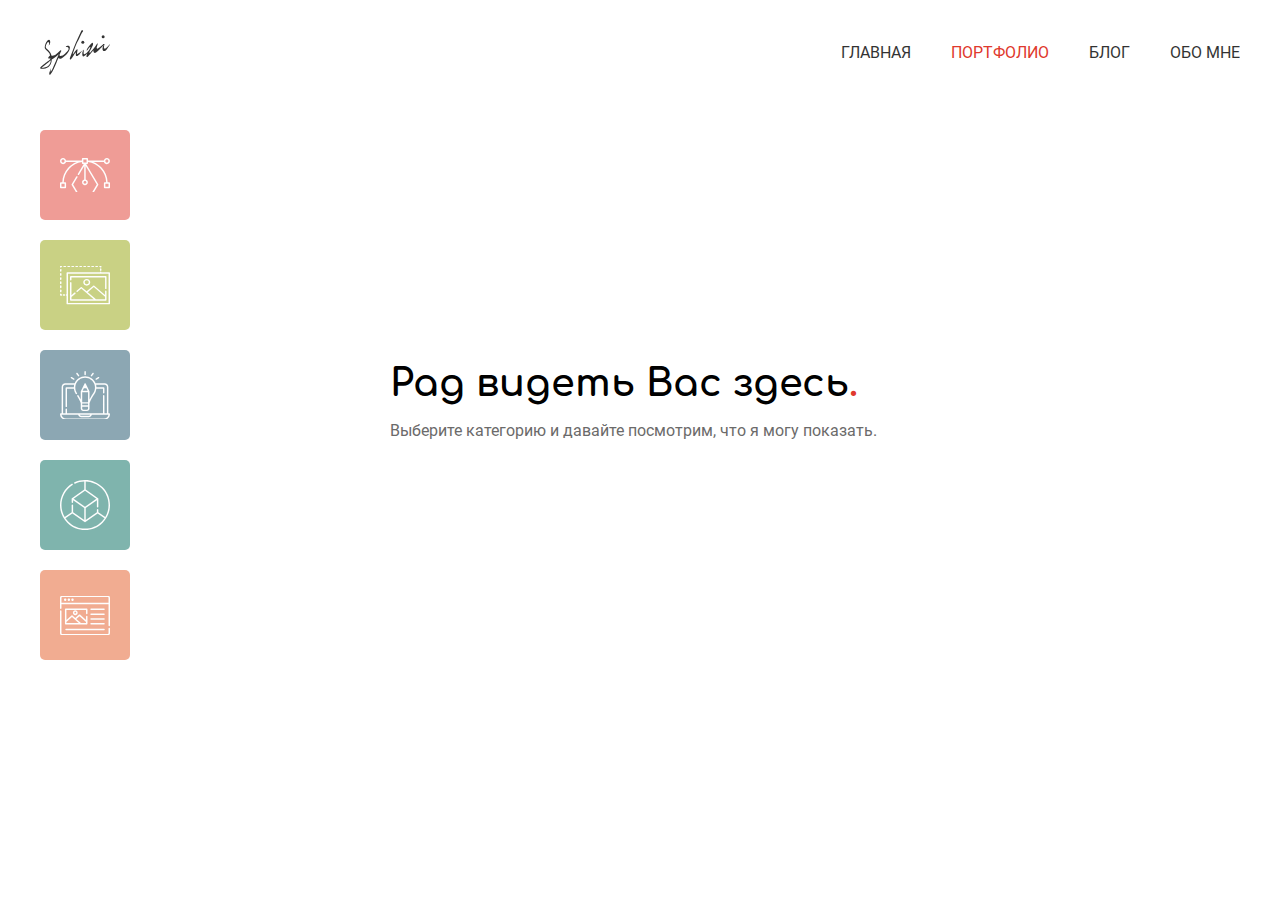
==== commit ffbb4292: "Add files via upload" ====
--- a/portfolio.html
+++ b/portfolio.html
@@ -11,7 +11,7 @@
 
     <header class="page-header">
       <a class="page_header__logo" href="index.html">
-        <svg class="page_header__logo-img" width="70" height="45"><use xlink:href="img/sprite.svg#sprite-logo"></use></svg>
+        <svg class="page__logo-img" width="70" height="45"><use xlink:href="img/sprite.svg#sprite-logo"></use></svg>
       </a>
       <nav class="page-header__nav" id="navbar">
         <ul class="page-header__site-list site-list">
@@ -50,6 +50,18 @@
           <div class="portfolio-content__image raster advert"><a href="img/portfolio-big-pictures/26days-visitcard-fullsize.jpg" target="_blank"><img class="portfolio-content__thumb" src="/img/portfolio-thumbnails/26days-visitcard-thumb.jpg" alt="26days-visitcard-thumb" width="100%" height="100%"></a></div>
           <div class="portfolio-content__image web"><a href="#" target="_blank"><img class="portfolio-content__thumb" src="/img/portfolio-thumbnails/lfs-site-thumb.jpg" alt="lfs-site-thumb" width="100%" height="100%"></a></div>
           <div class="portfolio-content__image raster advert 3d"><a href="img/portfolio-big-pictures/newyear-kms-fullsize.jpg" target="_blank"><img class="portfolio-content__thumb" src="/img/portfolio-thumbnails/newyear-kms-thumb.jpg" alt="newyear-kms-thumb" width="100%" height="100%"></a></div>
+          <div class="portfolio-content__image advert"><a href="img/portfolio-big-pictures/t72-caldendar-fullsize.jpg" target="_blank"><img class="portfolio-content__thumb" src="/img/portfolio-thumbnails/t72-calendar-thubnail.jpg" alt="t72-calendar-thumb" width="100%" height="100%"></a></div>
+          <div class="portfolio-content__image advert"><a href="img/portfolio-big-pictures/puppies-fullsize.jpg" target="_blank"><img class="portfolio-content__thumb" src="/img/portfolio-thumbnails/puppies-thumb.jpg" alt="puppies-thumb" width="100%" height="100%"></a></div>
+          <div class="portfolio-content__image advert"><a href="img/portfolio-big-pictures/esm-frame-fullsize.jpg" target="_blank"><img class="portfolio-content__thumb" src="/img/portfolio-thumbnails/esm-frame-thumb.jpg" alt="esm-frame-thumb" width="100%" height="100%"></a></div>
+          <div class="portfolio-content__image advert"><a href="img/portfolio-big-pictures/poli6-postcards-fullsize.jpg" target="_blank"><img class="portfolio-content__thumb" src="/img/portfolio-thumbnails/poli6-postcards-thumb.jpg" alt="puppies-thumb" width="100%" height="100%"></a></div>
+          <div class="portfolio-content__image advert"><a href="img/portfolio-big-pictures/kandahar-beast-fullsize.jpg" target="_blank"><img class="portfolio-content__thumb" src="/img/portfolio-thumbnails/kandahar-beast-thumb.jpg" alt="kandahar-beast-thum" width="100%" height="100%"></a></div>
+          <div class="portfolio-content__image raster"><a href="img/portfolio-big-pictures/chicken-apple-fullsize.jpg" target="_blank"><img class="portfolio-content__thumb" src="/img/portfolio-thumbnails/chicken-apple-thumb.jpg" alt="chicken-apple-thum" width="100%" height="100%"></a></div>
+          <div class="portfolio-content__image raster"><a href="img/portfolio-big-pictures/saf-drago-fullsize.jpg" target="_blank"><img class="portfolio-content__thumb" src="/img/portfolio-thumbnails/saf-drago-thumb.jpg" alt="saf-drago-thum" width="100%" height="100%"></a></div>
+          <div class="portfolio-content__image raster"><a href="img/portfolio-big-pictures/bear-ghost-fullsize.jpg" target="_blank"><img class="portfolio-content__thumb" src="/img/portfolio-thumbnails/bear-ghost-thumb.jpg" alt="bear-ghost-thum" width="100%" height="100%"></a></div>
+          <div class="portfolio-content__image vector"><a href="img/portfolio-big-pictures/desert-vector-fullsize.jpg" target="_blank"><img class="portfolio-content__thumb" src="/img/portfolio-thumbnails/desert-vector-thumb.jpg" alt="desert-vector-thum" width="100%" height="100%"></a></div>
+          <div class="portfolio-content__image vector"><a href="img/portfolio-big-pictures/musician-love-fullsize.jpg" target="_blank"><img class="portfolio-content__thumb" src="/img/portfolio-thumbnails/musician-love-thumb.jpg" alt="musician-love-thum" width="100%" height="100%"></a></div>
+          <div class="portfolio-content__image raster"><a href="img/portfolio-big-pictures/stranger-winter-fullsize.jpg" target="_blank"><img class="portfolio-content__thumb" src="/img/portfolio-thumbnails/stranger-winter-thumb.jpg" alt="stranger-winter-thum" width="100%" height="100%"></a></div>
+          <div class="portfolio-content__image vector"><a href="#" target="_blank"><img class="portfolio-content__thumb" src="/img/portfolio-thumbnails/lifeup-thumb.jpg" alt="lifeup-thumb" width="100%" height="100%"></a></div>
 
 
 
--- a/css/style.min.css
+++ b/css/style.min.css
@@ -46,15 +46,17 @@
   margin: 0;
   list-style: none;
   font-family: "Roboto", Arial, sans-serif;
-  font-size: 14px;
+  font-size: 16px;
   font-weight: normal;
   color: #000000;
   background-color: white;
+  line-height: 25px;
   box-sizing: border-box;
 }
 .main-container {
   padding-left: 40px;
   padding-right: 40px;
+  padding-bottom: 40px;
 }
 .block-limiter {
   max-width: 2300px;
@@ -67,9 +69,27 @@
   overflow: hidden;
   max-height: 1280px;
   position: relative;
-  border-radius: 20px;
-}
-.content {
+  border-radius: 15px;
+}
+.title-style {
+  margin: 0;
+  padding: 0;
+  font-family: "Comfortaa", Arial, sans-serif;
+  font-weight: 700;
+  font-size: 38px;
+  line-height: 48px;
+  margin-bottom: 25px;
+}
+.main-text {
+  margin: 0;
+  padding: 0;
+  font-family: "Roboto", Arial, sans-serif;
+  font-weight: 400;
+  font-size: 16px;
+  line-height: 25px;
+  color: #6b6a6a;
+}
+.content-center {
   position: absolute;
   width: 900px;
   left: 50%;
@@ -85,16 +105,44 @@
   text-decoration: none;
 }
 .button {
+  position: relative;
+  overflow: hidden;
   font-family: "Roboto", Arial, sans-serif;
   display: inline-block;
+  box-sizing: content-box;
   font-weight: 400;
   font-size: 16px;
   text-decoration: none;
   color: #ffffff;
   background-color: #e0392d;
   text-transform: uppercase;
-  border-radius: 50px;
+  border-radius: 15px;
   padding: 20px 40px 20px 40px;
+  transition-duration: 0.5s;
+  opacity: 0.7;
+}
+.button:hover {
+  opacity: 1;
+}
+.button--special span {
+  display: inline-block;
+  transition-property: transform;
+  transition-duration: 0.5s;
+  transition-timing-function: ease-out;
+}
+.button--special:hover span {
+  transform: translateX(-12px);
+}
+.button--special::after {
+  content: "";
+  position: absolute;
+  background-repeat: no-repeat;
+  top: -17px;
+  right: 17px;
+  z-index: 40;
+  transition-property: transform;
+  transition-duration: 0.5s;
+  transition-timing-function: ease-out;
 }
 .red-dot {
   color: #e0392d;
@@ -162,6 +210,30 @@
     opacity: 1;
   }
   100% {
+    opacity: 0;
+  }
+}
+@-webkit-keyframes smoke {
+  0% {
+    opacity: 0;
+  }
+  50% {
+    opacity: 1;
+  }
+  100% {
+    transform: translateY(-90px);
+    opacity: 0;
+  }
+}
+@keyframes smoke {
+  0% {
+    opacity: 0;
+  }
+  50% {
+    opacity: 1;
+  }
+  100% {
+    transform: translateY(-90px);
     opacity: 0;
   }
 }
@@ -186,6 +258,26 @@
 .fil4 {
   fill: #F0F4F7;
   fill-rule: nonzero;
+}
+.fil8 {
+  fill: #E0392C;
+  fill-rule: nonzero;
+}
+.fil9 {
+  fill: #EC442D;
+  fill-rule: nonzero;
+}
+#smoke_1 {
+  -webkit-animation: smoke 0.5s linear infinite;
+          animation: smoke 0.5s linear infinite;
+  -webkit-animation-duration: 3s;
+          animation-duration: 3s;
+}
+#smoke_2 {
+  -webkit-animation: smoke 1s linear infinite;
+          animation: smoke 1s linear infinite;
+  -webkit-animation-duration: 4s;
+          animation-duration: 4s;
 }
 #screen:hover #screen-on {
   -webkit-animation: error;
@@ -308,18 +400,20 @@
   display: block;
   width: 90px;
   height: 90px;
-  top: -23px;
-  left: -10px;
-  border-radius: 50%;
+  top: -30px;
+  left: 0;
+  padding-top: 16px;
+  padding-left: 20px;
+  border-bottom-right-radius: 20px;
   z-index: 14;
   background-color: white;
 }
-.page_header__logo-img {
+.page__logo-img {
   position: relative;
   z-index: 15;
   opacity: 0.8;
 }
-.page_header__logo-img:hover {
+.page__logo-img:hover {
   opacity: 1;
 }
 .page-header__site-list a {
@@ -339,6 +433,49 @@
 }
 .site-list__item--current a--night {
   fill: white;
+}
+.footer-block {
+  border-radius: 15px;
+  overflow: hidden;
+  background-color: #232323;
+  color: #c8c8c6;
+}
+.footer-block__content {
+  padding: 50px 30px;
+  text-align: center;
+}
+.footer-block__logo-img {
+  fill: white;
+}
+.footer-block__content-wrapper {
+  display: flex;
+  justify-content: space-between;
+}
+.footer-block__nav {
+  list-style: none;
+  text-align: right;
+  margin: 0;
+  padding: 0;
+  font-size: 14px;
+}
+.footer-block a:hover {
+  color: white;
+}
+.footer-block__back {
+  display: inline-block;
+  margin-bottom: 20px;
+}
+.footer-block__back-img {
+  opacity: 0.7;
+}
+.footer-block__back-img:hover {
+  opacity: 1;
+}
+.footer-block__autor {
+  display: block;
+  text-align: center;
+  font-size: 14px;
+  opacity: 0.7;
 }
 .main-block {
   background-color: #ffffff;
@@ -356,6 +493,10 @@
   position: relative;
   transform: translateY(780px);
 }
+.feedback__background-image {
+  position: relative;
+  transform: translateY(1150px);
+}
 .main-block__me-container {
   height: 100%;
   position: relative;
@@ -369,25 +510,9 @@
 .main-block__greeting {
   padding-left: 40px;
 }
-.main-block__greeting-title {
-  margin: 0;
-  padding: 0;
-  font-family: "Comfortaa", Arial, sans-serif;
-  font-weight: 700;
-  font-size: 38px;
-  line-height: 48px;
-  margin-bottom: 25px;
-}
 .main-block__greeting-text {
-  margin: 0;
-  padding: 0;
-  font-family: "Roboto", Arial, sans-serif;
-  font-weight: 400;
-  font-size: 16px;
-  line-height: 25px;
   padding-right: 250px;
   margin-bottom: 45px;
-  color: #6b6a6a;
 }
 .main-block__btn-lang {
   position: absolute;
@@ -423,36 +548,14 @@
 .main-block__night-switch:checked + .main-block__sun-night::before {
   background-position: 0 -29px;
 }
-.main-block__button {
-  position: relative;
-  overflow: hidden;
-}
-.main-block__button span {
-  display: inline-block;
-  transition-property: transform;
-  transition-duration: 0.5s;
-  transition-timing-function: ease-out;
-}
-.main-block__button:hover span {
-  transform: translateX(-12px);
-}
 .main-block__button::after {
-  content: "";
-  position: absolute;
   background-image: url("../img/down-arrow.svg");
   background-size: 16px auto;
-  background-repeat: no-repeat;
   width: 25px;
   height: 27px;
-  top: -17px;
-  right: 17px;
-  z-index: 40;
-  transition-property: transform;
-  transition-duration: 0.5s;
-  transition-timing-function: ease-out;
 }
 .main-block__button:hover::after {
-  transform: translateY(40px);
+  transform: translateY(43px);
 }
 .main-block--night,
 .main-container--night,
@@ -481,6 +584,7 @@
   padding: 0;
   margin: 0;
   list-style: none;
+  text-align: center;
   position: relative;
   box-sizing: border-box;
   width: calc(50% - 10px);
@@ -493,6 +597,47 @@
 .best-portfolio__container:nth-child(2n) {
   margin-right: 0;
 }
+.action-info__text {
+  margin-bottom: 40px;
+}
+.action-info__type {
+  color: #dcdcdc;
+  text-transform: uppercase;
+  position: absolute;
+  top: 20px;
+  right: 40px;
+}
+.best-portfolio__more {
+  width: 100%;
+  background: url("../img/best-works-more-back.png");
+  background-position: center;
+}
+.best-portfolio__more::after {
+  content: '';
+  display: block;
+  width: 100%;
+  height: 100%;
+  background-color: white;
+  opacity: 0.5;
+}
+.best-portfolio__more-container {
+  text-align: right;
+}
+.best-portfolio__more-button::after {
+  background-image: url("../img/right-arrow.svg");
+  background-size: auto 16px;
+  width: 20px;
+  height: 65px;
+}
+.best-portfolio__more-button:hover::after {
+  transform: translateY(40px);
+}
+.best-portfolio__more-text {
+  margin-bottom: 45px;
+}
+.action-info__wrapper {
+  color: white;
+}
 .best-portfolio__overlay {
   position: absolute;
   top: 0;
@@ -501,11 +646,12 @@
   height: 100%;
   display: flex;
   flex-direction: column;
+  justify-content: center;
   box-sizing: border-box;
   padding-left: 40px;
   padding-right: 40px;
-  padding-bottom: 60px;
   z-index: -1;
+  opacity: 0;
 }
 .best-portfolio__overlay--image-1 {
   background-color: rgba(148, 163, 10, 0.9);
@@ -534,7 +680,7 @@
   border: 2px solid #ffffff;
   opacity: 0.5;
   font-weight: 400;
-  border-radius: 50px;
+  border-radius: 15px;
 }
 .btn-action:hover {
   opacity: 1;
@@ -548,12 +694,111 @@
 }
 .best-portfolio__container:hover .best-portfolio__overlay {
   z-index: 10;
+  opacity: 1;
+  transition-duration: 0.5s;
+  transition-delay: 0.1s;
 }
 .best-portfolio__image--image-1 {
   background-image: url("../img/best-works-img/image-1-main.jpg");
 }
 .best-portfolio__image--image-2 {
   background-image: url("../img/best-works-img/image-2-main.jpg");
+}
+.best-portfolio__image--image-3 {
+  background-image: url("../img/best-works-img/image-3.jpg");
+}
+.best-portfolio__image--image-4 {
+  background-image: url("../img/best-works-img/image-4.jpg");
+}
+.best-portfolio__image--image-5 {
+  background-image: url("../img/best-works-img/image-5.jpg");
+}
+.best-portfolio__image--image-6 {
+  background-image: url("../img/best-works-img/image-6.jpg");
+}
+.feedback-block {
+  margin-bottom: 20px;
+}
+.feedback-block__greeting {
+  margin: auto;
+  width: 500px;
+  text-align: center;
+  margin-top: 25%;
+  position: relative;
+  z-index: 20;
+}
+.feedback-block__text {
+  margin-bottom: 40px;
+}
+.feedback-form__item {
+  display: block;
+  width: 100%;
+  margin-bottom: 20px;
+  padding: 10px 10px 10px 10px;
+  border-radius: 3px;
+  border: 1px solid #e2ebf4;
+  background-color: rgba(255, 255, 255, 0.6);
+}
+.feedback-form__item::-webkit-input-placeholder {
+  color: #dae3e8;
+}
+.feedback-form__item::-moz-placeholder {
+  color: #dae3e8;
+}
+.feedback-form__item:-ms-input-placeholder {
+  color: #dae3e8;
+}
+.feedback-form__item::-ms-input-placeholder {
+  color: #dae3e8;
+}
+.feedback-form__item::placeholder {
+  color: #dae3e8;
+}
+.feedback-textarea {
+  resize: none;
+}
+.feedback-form__button {
+  display: inline-block;
+  border-style: none;
+}
+.social-block {
+  display: flex;
+  margin-bottom: 20px;
+}
+.social__button {
+  display: inline-block;
+  width: 100%;
+  margin-right: 20px;
+  text-align: center;
+}
+.social__button:last-child {
+  margin-right: 0;
+}
+.social__button::after {
+  content: '';
+  display: block;
+  width: 30px;
+  height: 30px;
+  background-size: contain;
+  margin: auto;
+}
+.social__button--fb {
+  background-color: #e35a24;
+}
+.social__button--fb::after {
+  background-image: url("../img/fb-icon.svg");
+}
+.social__button--inst {
+  background-color: #94a30a;
+}
+.social__button--inst::after {
+  background-image: url("../img/inst-icon.svg");
+}
+.social__button--vk {
+  background-color: #00695b;
+}
+.social__button--vk::after {
+  background-image: url("../img/vk-icon.svg");
 }
 .portfolio-block {
   display: flex;
@@ -586,8 +831,7 @@
   margin-left: 110px;
   height: 100%;
 }
-.portfolio-content__greeting-title,
-.action-info__wrapper-title {
+.portfolio-content__greeting-title {
   margin: 0;
   padding: 0;
   font-family: "Comfortaa", Arial, sans-serif;
@@ -696,8 +940,6 @@
   position: fixed;
   z-index: 20;
   box-sizing: border-box;
-  padding: 50px;
-  padding-right: 70px;
   left: 0;
   top: 0;
   width: 100%;
@@ -730,6 +972,7 @@
 }
 .big-picture__img {
   margin: auto;
+  width: 70%;
   -webkit-animation-name: zoom;
           animation-name: zoom;
   -webkit-animation-duration: 0.6s;
